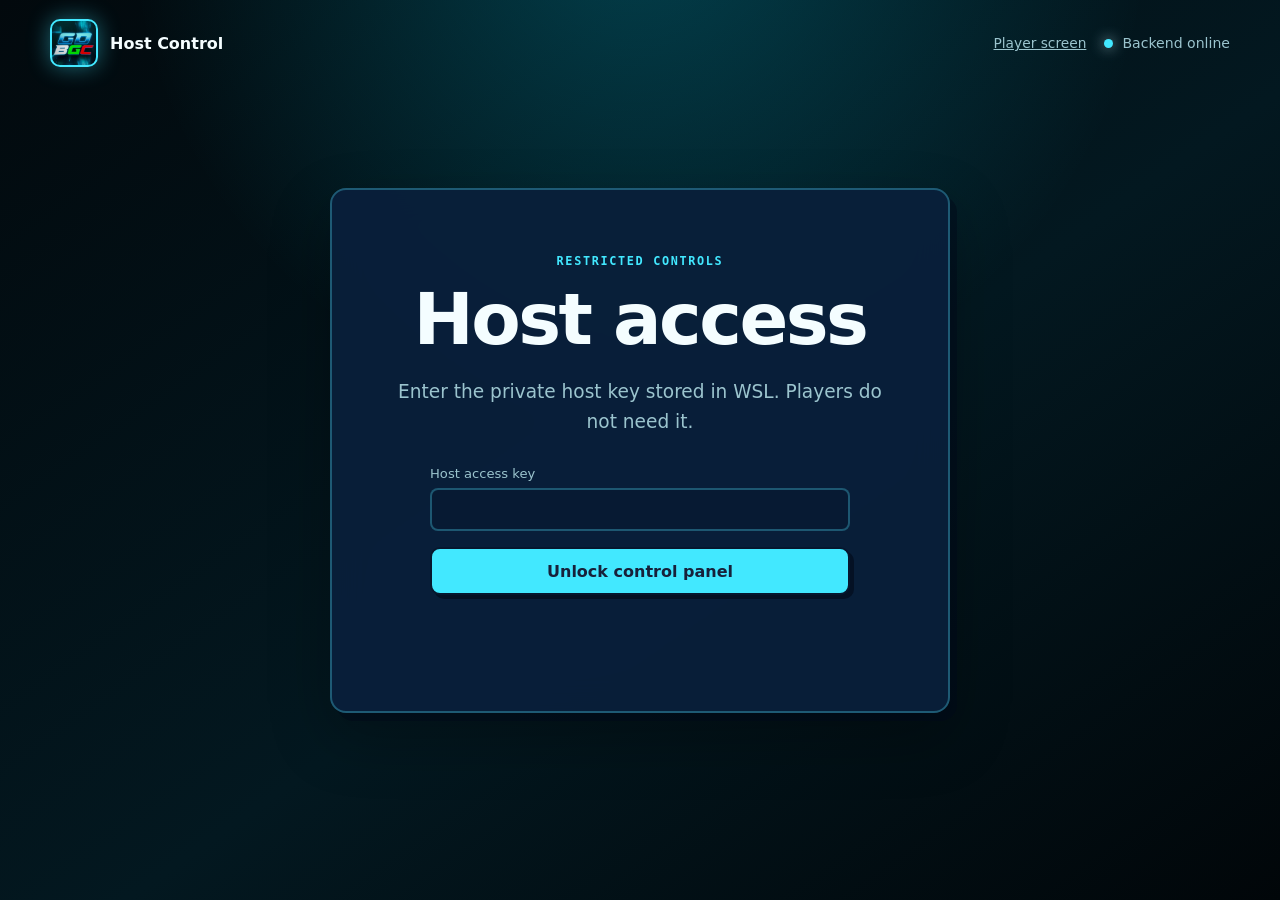
==== host.html @ 7d5bac22 "Add captain elections and answer reveal" ====
<!doctype html>
<html lang="en">
  <head>
    <meta charset="utf-8">
    <meta name="viewport" content="width=device-width, initial-scale=1">
    <meta name="robots" content="noindex, nofollow">
    <title>GDBGC Quiz — Host Control</title>
    <link rel="icon" href="data:image/svg+xml,%3Csvg xmlns='http://www.w3.org/2000/svg' viewBox='0 0 100 100'%3E%3Ctext y='.9em' font-size='90'%3E%F0%9F%8E%AF%3C/text%3E%3C/svg%3E">
    <link rel="stylesheet" href="styles.css">
    <link rel="stylesheet" href="host.css">
    <script src="host.js" defer></script>
  </head>
  <body class="host-body">
    <div class="page-shell">
      <header class="site-header">
        <a class="brand" href="./"><span class="brand-mark" aria-hidden="true"></span><span>Host Control</span></a>
        <div class="header-actions">
          <a href="./">Player screen</a>
          <button id="logout-button" class="text-button hidden" type="button">Lock panel</button>
          <div id="connection-status" class="status status-loading"><span class="status-dot"></span><span>Connecting</span></div>
        </div>
      </header>

      <main>
        <section id="login-view" class="card host-login">
          <p class="eyebrow">Restricted controls</p>
          <h1>Host access</h1>
          <p class="lede">Enter the private host key stored in WSL. Players do not need it.</p>
          <form id="login-form" class="stack-form">
            <label><span>Host access key</span><input id="host-token" type="password" autocomplete="current-password" required></label>
            <button class="button button-primary" type="submit">Unlock control panel</button>
          </form>
          <p id="login-error" class="form-error" role="alert"></p>
        </section>

        <div id="panel-view" class="hidden">
          <section class="host-titlebar">
            <div><p id="host-kicker" class="eyebrow"></p><h1 id="host-title">Game control</h1></div>
            <div class="host-title-actions">
              <button id="game-mode-button" class="button button-secondary" type="button">Enable 2-player practice</button>
              <div id="host-question-counter" class="question-counter"><strong id="host-question">1</strong><span>/ 100</span></div>
            </div>
          </section>

          <div id="host-message" class="host-message hidden" role="status"></div>

          <section id="host-live-question" class="card host-live-question hidden" aria-live="polite">
            <div><span id="host-live-question-label" class="eyebrow"></span><p id="host-live-question-text"></p><div id="host-live-question-media" class="question-media host-question-media"></div></div>
            <div class="host-live-answer">
              <span>Intended answer</span>
              <strong id="host-live-answer-text">Hidden until revealed</strong>
              <div class="host-question-actions">
                <button id="reveal-answer-button" class="button button-secondary" type="button">Reveal answer</button>
                <button id="host-next-question" class="button button-primary" type="button">Next question</button>
              </div>
            </div>
          </section>

          <nav class="host-view-tabs" aria-label="Host information panels">
            <button type="button" data-host-panel="points" aria-pressed="false">🏆 <span>Points</span></button>
            <button type="button" data-host-panel="bets" aria-pressed="false">🎲 <span>Wagers</span></button>
            <button type="button" data-host-panel="roster" aria-pressed="false">👥 <span>Roster</span></button>
            <button type="button" data-host-panel="questions" aria-pressed="false">❓ <span>Questions</span></button>
            <button type="button" data-host-panel="settings" aria-pressed="false">⚙️ <span>Settings</span></button>
          </nav>

          <section class="host-grid">
            <div class="host-main">
              <section class="card control-card round-control-card">
                <div class="section-heading"><div><p class="eyebrow">Round controls</p><h2 id="round-title"></h2></div><span id="phase-badge" class="phase-badge"></span></div>
                <div id="round-controls"></div>
              </section>

              <section class="card control-card host-detail-panel hidden" data-host-section="roster">
                <div class="section-heading"><div><p class="eyebrow">Roster</p><h2 id="roster-title">Four teams of four</h2></div><div class="roster-actions"><button id="randomize-players" class="button button-secondary" type="button">Randomize players</button><button id="save-teams" class="button button-primary" type="button">Save teams</button></div></div>
                <p id="roster-count" class="helper"></p>
                <div id="team-editor" class="team-editor"></div>
              </section>

              <section class="card question-bank-card host-detail-panel hidden" data-host-section="questions">
                <details id="question-bank-menu" open>
                  <summary><span><span class="eyebrow">Host reference</span><strong>Question bank</strong></span><span id="question-bank-count" class="question-bank-count">100</span></summary>
                  <p class="helper">Trailing parenthesized answers are kept private and revealed on demand.</p>
                  <label class="question-bank-filter"><span>Category</span><select id="question-category-filter"><option value="all">All 100 questions</option></select></label>
                  <article class="question-browser">
                    <div class="question-browser-heading"><span id="browser-question-number" class="question-bank-number"></span><small id="browser-question-category"></small></div>
                    <p id="browser-question-text"></p>
                    <div id="browser-question-media" class="question-media host-question-media"></div>
                    <div class="browser-answer"><span>Intended answer</span><strong id="browser-answer-text">Hidden until revealed</strong></div>
                    <div class="question-browser-actions">
                      <button id="browser-previous" class="button button-secondary" type="button">Previous</button>
                      <button id="browser-reveal" class="button button-primary" type="button">Reveal answer</button>
                      <button id="browser-next" class="button button-secondary" type="button">Next</button>
                    </div>
                  </article>
                </details>
              </section>

              <section class="card control-card host-detail-panel hidden" data-host-section="points">
                <p class="eyebrow">Manual override</p>
                <h2>Edit points</h2>
                <p class="helper">Set any team’s total at any time.</p>
                <div id="points-editor" class="points-editor"></div>
              </section>

              <section class="card control-card host-detail-panel hidden" data-host-section="bets">
                <p class="eyebrow">Round overview</p>
                <h2>Team wagers</h2>
                <p class="helper">See every team’s current wager and its used-number history.</p>
                <div id="host-bets-view" class="host-bets-view"></div>
              </section>

              <section class="card control-card danger-zone host-detail-panel hidden" data-host-section="settings">
                <p class="eyebrow">Danger zone</p>
                <h2>Reset game</h2>
                <p class="helper">Keeps team names, but removes players and clears scores, wagers, captains, and progress.</p>
                <button id="reset-button" class="button button-danger" type="button">Reset entire game</button>
              </section>
            </div>
          </section>
        </div>
      </main>
    </div>
  </body>
</html>
---- styles.css ----
:root {
  color-scheme: dark;
  --bg: #020b10;
  --surface: rgba(3, 22, 30, 0.95);
  --surface-strong: #073747;
  --line: rgba(79, 229, 255, 0.3);
  --text: #f4fdff;
  --muted: #9bc4ce;
  --accent: #42e8ff;
  --blue: #16bfff;
  --danger: #ff313b;
  --warning: #f4fdff;
  --pink: #18f065;
  --green: #18f065;
  --shadow: 7px 8px 0 rgba(2, 10, 25, 0.48), 0 24px 60px rgba(0, 0, 0, 0.28);
  font-family: "Trebuchet MS", "Avenir Next", ui-sans-serif, system-ui, sans-serif;
}

* { box-sizing: border-box; }
html { min-width: 320px; background: var(--bg); }
body { position: relative; min-height: 100vh; margin: 0; overflow-x: hidden; background: radial-gradient(circle at 50% -10%, rgba(0,220,255,.24), transparent 32rem), linear-gradient(145deg, #02090d, #031820 55%, #010609); color: var(--text); }
body::before { position: fixed; inset: 0; z-index: -1; background-image: linear-gradient(rgba(66,232,255,.035) 1px, transparent 1px), linear-gradient(90deg, rgba(66,232,255,.035) 1px, transparent 1px); background-size: 48px 48px; content: ""; mask-image: linear-gradient(to bottom, black, transparent 86%); }
body::after { position: fixed; inset: 0; z-index: -2; background: linear-gradient(90deg, rgba(2,11,16,.94), rgba(2,11,16,.62)), url("assets/branding/gdbgc-theme.png") center right / min(78vh, 760px) auto no-repeat; content: ""; opacity: .52; filter: saturate(1.15) contrast(1.12); }
button, input, select, textarea { font: inherit; }
button { cursor: pointer; }
a { color: var(--accent); }
.text-button { padding: 0; border: 0; background: none; color: var(--muted); font-size: .8rem; }
.hidden { display: none !important; }
.page-shell { width: min(1180px, calc(100% - 34px)); margin: 0 auto; }

.site-header { display: flex; align-items: center; justify-content: space-between; min-height: 86px; }
.brand { display: flex; gap: 12px; align-items: center; color: var(--text); font-weight: 850; text-decoration: none; }
.brand-mark { display: block; width: 48px; height: 48px; border: 2px solid var(--accent); border-radius: 10px; background: url("assets/branding/gdbgc-theme.png") center / cover; box-shadow: 0 0 22px rgba(66,232,255,.42); }
.status { display: flex; gap: 9px; align-items: center; color: var(--muted); font-size: .88rem; }
.status-dot { width: 9px; height: 9px; border-radius: 50%; background: var(--warning); box-shadow: 0 0 14px currentColor; }
.status-online .status-dot { background: var(--accent); }
.status-offline .status-dot { background: var(--danger); }
.header-side, .player-identity { display: flex; gap: 16px; align-items: center; }
.player-identity { padding: 7px 10px; border: 1px solid var(--line); border-radius: 10px; color: var(--muted); font-size: .8rem; }

main { min-height: calc(100vh - 160px); padding: 30px 0 62px; }
.card { border: 2px solid var(--line); border-radius: 16px; background: var(--surface); box-shadow: var(--shadow); backdrop-filter: blur(18px); }
.hero-card { width: min(720px, 100%); margin: 8vh auto 0; padding: clamp(32px, 7vw, 70px); text-align: center; }
.eyebrow { margin: 0 0 13px; color: var(--accent); font-family: ui-monospace, "Cascadia Mono", monospace; font-size: .74rem; font-weight: 900; letter-spacing: .14em; text-transform: uppercase; }
h1, h2, h3, p { overflow-wrap: anywhere; }
h1, h2, h3 { margin: 0; line-height: 1.08; letter-spacing: -.035em; }
h1 { font-size: clamp(2.2rem, 6vw, 4.5rem); }
h2 { font-size: clamp(1.7rem, 4vw, 2.8rem); }
.lede { max-width: 650px; margin: 18px auto 28px; color: var(--muted); font-size: clamp(1rem, 2vw, 1.16rem); line-height: 1.65; }
.button { min-height: 48px; padding: 0 24px; border: 2px solid #06182f; border-radius: 10px; box-shadow: 4px 4px 0 rgba(2,10,25,.62); font-weight: 850; transition: transform 120ms ease, opacity 120ms ease, box-shadow 120ms ease; }
.button:hover:not(:disabled) { transform: translate(-1px, -1px); box-shadow: 6px 6px 0 rgba(2,10,25,.62); }
.button:disabled { cursor: not-allowed; opacity: .42; }
.button-primary { background: var(--accent); color: #17213a; }
.button-danger { background: var(--danger); color: #27050a; }
.join-form { display: grid; grid-template-columns: 1fr auto; gap: 10px; max-width: 520px; margin: 26px auto 0; text-align: left; }
.join-form label { display: grid; gap: 7px; color: var(--muted); font-size: .82rem; }
.join-form input { width: 100%; min-height: 48px; padding: 10px 13px; border: 2px solid var(--line); border-radius: 10px; outline: none; background: #071a33; color: var(--text); }
.join-form input:focus { border-color: var(--accent); box-shadow: 0 0 0 3px rgba(66,232,255,.14); }
.join-form .button { align-self: end; }
.join-count { margin: 18px 0 0; color: var(--muted); font-size: .85rem; }
.form-error { min-height: 20px; color: var(--danger); }

.round-header { position: relative; display: grid; min-height: 86px; align-items: end; justify-items: center; gap: 20px; margin-bottom: 20px; text-align: center; }
.category-heading { max-width: min(720px, calc(100% - 150px)); }
.round-header h1 { font-size: clamp(2rem, 5vw, 3.7rem); }
.round-header .question-counter { position: absolute; right: 0; bottom: 0; }
.question-counter { display: flex; align-items: baseline; gap: 6px; color: var(--muted); }
.question-counter strong { color: var(--text); font-size: 2.3rem; }
.progress-track { height: 7px; margin-bottom: 24px; overflow: hidden; border-radius: 99px; background: rgba(148,163,184,.15); }
.progress-track span { display: block; height: 100%; border-radius: inherit; background: linear-gradient(90deg, var(--blue), var(--accent)); transition: width 300ms ease; }
.question-box { max-width: 1040px; margin: 30px auto 0; padding: clamp(30px, 5vw, 54px); border: 3px solid var(--accent); border-radius: 18px; background: radial-gradient(circle at top right, rgba(24,240,101,.2), transparent 42%), linear-gradient(135deg, rgba(66,232,255,.2), rgba(3,35,45,.96)); box-shadow: 0 0 0 5px rgba(66,232,255,.08), 0 0 38px rgba(66,232,255,.24), var(--shadow); }
.question-box span { color: var(--accent); font-size: .8rem; font-weight: 900; text-transform: uppercase; }
.question-box p { margin: 14px 0 0; color: #fff; font-size: clamp(1.55rem, 4vw, 2.75rem); font-weight: 900; line-height: 1.28; text-shadow: 0 2px 18px rgba(101,199,255,.32); }
.question-media { display: grid; gap: 10px; justify-items: center; margin-top: 16px; }
.question-media img { display: block; max-width: 100%; max-height: min(45vh, 480px); border: 1px solid var(--line); border-radius: 10px; object-fit: contain; }
.question-media audio { width: min(100%, 560px); accent-color: var(--accent); }
.question-media a { display: inline-flex; min-height: 42px; padding: 9px 14px; align-items: center; border: 1px solid var(--line); border-radius: 8px; background: var(--surface-strong); font-weight: 800; }
.persistent-question { position: sticky; top: 10px; z-index: 15; max-width: none; margin: 0 0 12px; border-color: var(--accent); background: radial-gradient(circle at 90% 5%, rgba(24,240,101,.2), transparent 38%), linear-gradient(135deg, rgba(3,53,66,.99), rgba(2,17,25,.99)); text-align: left; }

.captain-vote-panel { max-width: 920px; margin: 0 auto 22px; padding: clamp(24px, 5vw, 42px); border-color: var(--accent); background: linear-gradient(145deg, rgba(3,30,40,.98), rgba(3,12,18,.98)); text-align: center; }
.vote-help { max-width: 720px; margin: 12px auto 22px; color: var(--muted); line-height: 1.5; }
.captain-candidate-grid { display: grid; grid-template-columns: repeat(auto-fit, minmax(140px, 1fr)); gap: 12px; }
.captain-candidate { display: grid; min-height: 142px; padding: 14px; place-items: center; border: 2px solid var(--line); border-radius: 13px; background: rgba(5,42,54,.86); color: var(--text); box-shadow: 0 8px 24px rgba(0,0,0,.28); }
.captain-candidate > span { display: grid; width: 52px; height: 52px; place-items: center; border: 2px solid var(--accent); border-radius: 50%; background: #03151d; color: var(--accent); font-size: 1.35rem; font-weight: 900; }
.captain-candidate small { color: var(--muted); }
.captain-candidate:hover, .captain-candidate.selected { border-color: var(--green); background: rgba(24,240,101,.13); box-shadow: 0 0 24px rgba(24,240,101,.18); }
.captain-candidate.selected > span { border-color: var(--green); color: var(--green); }
.captain-vote-progress { display: flex; flex-wrap: wrap; gap: 7px; justify-content: center; margin-top: 18px; }
.captain-vote-progress span { padding: 6px 9px; border: 1px solid var(--line); border-radius: 99px; color: var(--muted); font-size: .72rem; }
.captain-vote-progress .complete { border-color: var(--green); color: var(--green); }

.answer-reveal-panel { margin: 0 0 12px; padding: clamp(22px, 4vw, 36px); border: 2px solid rgba(66,232,255,.48); background: linear-gradient(135deg, rgba(2,28,38,.98), rgba(4,16,24,.98)); text-align: center; }
.answer-reveal-panel > span { color: var(--accent); font-family: ui-monospace, monospace; font-size: .72rem; font-weight: 900; letter-spacing: .12em; text-transform: uppercase; }
.answer-reveal-panel h2 { margin-top: 10px; color: var(--muted); font-size: clamp(1.2rem, 3vw, 2rem); }
.answer-reveal-panel.answer-is-revealed { border-color: var(--green); background: radial-gradient(circle at top, rgba(24,240,101,.18), transparent 70%), rgba(2,24,29,.98); box-shadow: 0 0 34px rgba(24,240,101,.16); }
.answer-reveal-panel.answer-is-revealed h2 { color: #fff; }
.captain-responses-panel { margin-bottom: 14px; padding: clamp(20px, 4vw, 32px); }
.captain-responses-grid { display: grid; grid-template-columns: repeat(2, minmax(0, 1fr)); gap: 10px; margin-top: 18px; }
.captain-response { padding: 15px; border: 1px solid var(--line); border-left: 5px solid var(--danger); border-radius: 10px; background: rgba(2,17,24,.78); }
.captain-response.is-correct { border-left-color: var(--green); }
.captain-response > div { display: flex; justify-content: space-between; gap: 12px; }
.captain-response span { color: var(--danger); font-size: .74rem; font-weight: 900; text-transform: uppercase; }
.captain-response.is-correct span { color: var(--green); }
.captain-response p { margin: 10px 0 0; color: var(--text); line-height: 1.45; }

.captain-action { display: flex; justify-content: center; margin-top: 18px; }
.captain-wager-button { display: flex; gap: 12px; align-items: center; border-color: var(--pink); background: linear-gradient(135deg, var(--accent), var(--pink)); color: #17213a; }
.captain-wager-button > span:first-child { font-size: 1.45rem; }
.captain-wager-button > span:last-child { display: grid; text-align: left; }
.captain-wager-button small { margin-top: 2px; font-size: .68rem; font-weight: 700; opacity: .75; }
.captain-panel-overlay { position: fixed; inset: 0; z-index: 50; display: grid; padding: 18px; overflow-y: auto; place-items: center; background: rgba(2,10,25,.78); backdrop-filter: blur(8px); }
.captain-panel { width: min(760px, 100%); max-height: min(88vh, 820px); margin: auto; padding: clamp(22px, 4vw, 34px); overflow-y: auto; border-color: rgba(66,232,255,.55); background: linear-gradient(145deg, rgba(3,45,57,.99), rgba(2,17,25,.99)); }
.captain-panel-heading { display: flex; align-items: start; justify-content: space-between; gap: 18px; }
.captain-panel-heading h2 { font-size: clamp(1.35rem, 3vw, 2rem); }
.panel-close { display: grid; flex: 0 0 auto; width: 40px; height: 40px; padding: 0; place-items: center; border: 1px solid var(--line); border-radius: 8px; background: #071a33; color: var(--text); font-size: 1.5rem; }
.captain-wager-status { display: inline-block; margin-top: 16px; padding: 8px 11px; border: 2px solid var(--accent); border-radius: 8px; background: rgba(66,232,255,.1); color: var(--accent); font-family: ui-monospace, monospace; }
.captain-help { margin: 12px 0 20px; color: var(--muted); }
.captain-number-grid { display: grid; grid-template-columns: repeat(10, minmax(34px, 1fr)); gap: 7px; }
.wager-number { aspect-ratio: 1; min-width: 0; border: 2px solid rgba(101,199,255,.32); border-radius: 7px; background: #0b2547; color: var(--text); box-shadow: 2px 2px 0 rgba(2,10,25,.58); font-family: ui-monospace, "Cascadia Mono", monospace; font-size: clamp(.7rem, 1.5vw, .86rem); font-weight: 900; transition: transform 100ms ease, background 100ms ease, border-color 100ms ease; }
.wager-number:hover:not(:disabled) { z-index: 1; border-color: var(--accent); background: #173d6d; color: var(--accent); transform: translate(-1px, -1px) scale(1.05); }
.wager-number.selected { border-color: var(--pink); background: var(--pink); color: #171d38; box-shadow: 3px 3px 0 rgba(2,10,25,.7); }
.wager-number.used { cursor: not-allowed; border-color: #34465d; background: #26384d; color: #708196; box-shadow: none; opacity: .72; text-decoration: line-through; }

.game-info-tabs { display: grid; grid-template-columns: repeat(auto-fit, minmax(120px, 1fr)); gap: 9px; margin: 18px 0; }
.game-info-tabs button { display: flex; gap: 8px; align-items: center; justify-content: center; min-height: 48px; border: 2px solid var(--line); border-radius: 10px; background: #0b2547; color: var(--muted); box-shadow: 3px 3px 0 rgba(2,10,25,.55); font-weight: 850; }
.game-info-tabs button[aria-pressed="true"] { border-color: var(--accent); background: var(--accent); color: #17213a; }
.notification-badge { display: grid; min-width: 20px; height: 20px; padding: 0 5px; place-items: center; border-radius: 99px; background: var(--danger); color: #fff; font-size: .68rem; }
.communication-card { grid-column: 1 / -1; width: min(760px, 100%); margin: 0 auto; padding: clamp(20px, 4vw, 32px); }
.team-grid.team-chat-open { display: block; margin: -2px 0 18px; }
.team-chat-open .communication-card { border-top: 4px solid var(--pink); border-radius: 12px 12px 18px 18px; background: linear-gradient(180deg, rgba(13,42,76,.98), rgba(7,25,49,.98)); }
.communication-card h3 { font-size: 1.35rem; }
.communication-help, .communication-status, .empty-suggestions { color: var(--muted); line-height: 1.5; }
.communication-form { display: grid; gap: 11px; margin-top: 18px; }
.communication-form textarea { width: 100%; min-height: 110px; padding: 13px; resize: vertical; border: 2px solid var(--line); border-radius: 10px; outline: none; background: #071a33; color: var(--text); line-height: 1.45; }
.communication-form textarea:focus { border-color: var(--accent); box-shadow: 0 0 0 3px rgba(66,232,255,.13); }
.communication-form .button { justify-self: start; }
.communication-status { min-height: 22px; margin: 0; font-size: .82rem; }
.communication-status.error { color: var(--danger); }
.suggestion-list, .own-suggestions { display: grid; gap: 9px; margin-top: 18px; }
.suggestion-notification { padding: 13px 15px; border: 1px solid var(--line); border-left: 4px solid var(--pink); border-radius: 9px; background: rgba(101,199,255,.07); }
.suggestion-notification strong { color: var(--blue); font-size: .8rem; }
.suggestion-notification p, .own-suggestions p { margin: 5px 0 0; line-height: 1.45; }
.own-suggestions p { padding: 10px 12px; border-left: 3px solid var(--line); background: rgba(101,199,255,.05); color: var(--muted); }
.info-card { display: grid; grid-template-columns: auto 1fr auto; gap: 12px; align-items: center; padding: 18px; border-left: 4px solid var(--team-color); }
.info-card strong { font-size: .95rem; }
.info-card b { color: var(--team-color); text-align: right; }
.info-rank { display: grid; width: 30px; height: 30px; place-items: center; border-radius: 7px; background: var(--surface-strong); color: var(--accent); font-family: ui-monospace, monospace; font-weight: 900; }
.bet-info-card { grid-template-columns: 1fr auto; }
.bet-info-card small { grid-column: 1 / -1; color: var(--muted); }

.team-grid { display: grid; grid-template-columns: repeat(4, minmax(0, 1fr)); gap: 16px; margin-top: 20px; }
.team-card { position: relative; overflow: hidden; padding: 22px; box-shadow: 0 14px 38px rgba(0,0,0,.23); }
.team-card::before { position: absolute; inset: 0 auto 0 0; width: 4px; background: var(--team-color); content: ""; }
.team-1 { --team-color: #42e8ff; } .team-2 { --team-color: #18f065; } .team-3 { --team-color: #f4fdff; } .team-4 { --team-color: #ff313b; }
.team-card-top { display: flex; align-items: start; justify-content: space-between; gap: 10px; }
.team-card h3 { font-size: 1.15rem; }
.team-points { color: var(--team-color); white-space: nowrap; }
.captain { margin: 14px 0; color: var(--muted); font-size: .86rem; }
.player-chips { display: flex; flex-wrap: wrap; gap: 6px; }
.player-chips span { padding: 5px 8px; border-radius: 8px; background: rgba(148,163,184,.1); color: var(--muted); font-size: .73rem; }
.player-chips .is-captain { background: color-mix(in srgb, var(--team-color) 18%, transparent); color: var(--text); outline: 1px solid color-mix(in srgb, var(--team-color) 45%, transparent); }
.player-chips .is-me { color: var(--text); outline: 1px solid var(--accent); }
.player-chips .empty-seat { opacity: .5; font-style: italic; }
.team-round { display: flex; justify-content: space-between; gap: 10px; margin-top: 18px; padding-top: 14px; border-top: 1px solid var(--line); color: var(--muted); font-size: .78rem; }
.team-round strong { color: var(--text); }
.wager-ready { color: var(--accent) !important; }
.wager-pending { color: var(--muted) !important; }
.result-correct { color: var(--accent) !important; } .result-wrong { color: var(--danger) !important; }

.category-strip { display: flex; gap: 10px; justify-content: center; margin: 28px 0 0; }
.category-strip span { display: grid; width: 32px; height: 32px; place-items: center; border: 1px solid var(--line); border-radius: 50%; color: var(--muted); font-size: .78rem; font-weight: 850; }
.category-strip .active { border-color: var(--accent); background: rgba(66,232,255,.14); color: var(--accent); }
.category-strip .complete { border-color: transparent; background: var(--accent); color: #17213a; }

.loader { width: 34px; height: 34px; margin: 25px auto 0; border: 3px solid rgba(66,232,255,.2); border-top-color: var(--accent); border-radius: 50%; animation: spin 800ms linear infinite; }
footer { display: flex; flex-wrap: wrap; gap: 9px; justify-content: center; min-height: 70px; color: var(--muted); font-size: .82rem; }
@keyframes spin { to { transform: rotate(360deg); } }

@media (max-width: 940px) { .team-grid { grid-template-columns: repeat(2, 1fr); } }
@media (max-width: 560px) {
  .page-shell { width: min(100% - 20px, 1180px); }
  .site-header { align-items: flex-start; min-height: 74px; padding: 12px 0; }
  .brand { gap: 8px; font-size: .82rem; }
  .brand-mark { width: 34px; height: 34px; }
  .header-side { display: grid; gap: 4px; justify-items: end; }
  .player-identity { max-width: 175px; padding: 4px 7px; font-size: .68rem; }
  .status { font-size: .7rem; }
  main { padding-top: 14px; }
  .team-grid { grid-template-columns: 1fr; }
  .round-header { min-height: 78px; align-items: center; margin-bottom: 12px; }
  .category-heading { max-width: calc(100% - 82px); }
  .round-header h1 { font-size: 1.75rem; }
  .question-counter strong { font-size: 1.6rem; }
  .persistent-question { top: 6px; padding: 17px; }
  .persistent-question p { font-size: 1.35rem; }
  .persistent-question .question-media img { max-height: 34vh; }
  .captain-responses-grid { grid-template-columns: 1fr; }
  .join-form { grid-template-columns: 1fr; }
  .captain-panel-overlay { padding: 8px; place-items: end center; }
  .captain-panel { width: 100%; max-height: 88vh; border-radius: 14px 14px 8px 8px; }
  .captain-number-grid { grid-template-columns: repeat(5, 1fr); gap: 6px; }
  .game-info-tabs { position: sticky; bottom: 8px; z-index: 14; gap: 6px; }
  .game-info-tabs { grid-template-columns: repeat(auto-fit, minmax(76px, 1fr)); }
  .game-info-tabs button { min-height: 46px; padding: 6px 3px; font-size: .72rem; }
  .category-strip { gap: 5px; overflow-x: auto; justify-content: flex-start; padding-bottom: 5px; }
  .category-strip span { flex: 0 0 29px; width: 29px; height: 29px; }
}
@media (prefers-reduced-motion: reduce) { *, *::before, *::after { animation-duration: .01ms !important; transition-duration: .01ms !important; } }
---- host.css ----
.host-body { --surface: rgba(9, 31, 58, .97); }
.header-actions { display: flex; gap: 18px; align-items: center; }
.header-actions a, .text-button { color: var(--muted); font-size: .86rem; }
.text-button { padding: 0; border: 0; background: none; }
.host-login { width: min(620px, 100%); margin: 8vh auto; padding: clamp(30px, 7vw, 64px); text-align: center; }
.stack-form { display: grid; gap: 16px; max-width: 420px; margin: 26px auto 0; }
.stack-form label, .field { display: grid; gap: 7px; color: var(--muted); font-size: .82rem; text-align: left; }
input, select { width: 100%; min-height: 43px; padding: 9px 11px; border: 2px solid var(--line); border-radius: 8px; outline: none; background: #071a33; color: var(--text); }
input:focus, select:focus { border-color: var(--accent); box-shadow: 0 0 0 3px rgba(66,232,255,.13); }
.form-error { min-height: 20px; color: var(--danger); }
.host-titlebar { display: flex; align-items: end; justify-content: space-between; margin-bottom: 22px; }
.host-titlebar h1 { font-size: clamp(2.2rem, 5vw, 4rem); }
.host-title-actions { display: flex; gap: 14px; align-items: center; }
.host-title-actions > .button { min-height: 42px; padding: 0 14px; font-size: .75rem; }
.host-grid { display: grid; grid-template-columns: 1fr; gap: 20px; }
.host-main, .host-sidebar { display: grid; align-content: start; gap: 20px; }
.control-card { padding: clamp(22px, 4vw, 34px); box-shadow: 0 15px 42px rgba(0,0,0,.24); }
.section-heading { display: flex; align-items: start; justify-content: space-between; gap: 20px; margin-bottom: 25px; }
.section-heading h2, .control-card h2 { font-size: 1.5rem; }
.phase-badge { padding: 7px 10px; border: 2px solid rgba(66,232,255,.35); border-radius: 8px; background: rgba(66,232,255,.1); color: var(--accent); font-family: ui-monospace, monospace; font-size: .72rem; font-weight: 900; text-transform: uppercase; }
.helper { color: var(--muted); font-size: .86rem; line-height: 1.55; }
.host-message { margin-bottom: 18px; padding: 13px 16px; border: 2px solid rgba(66,232,255,.36); border-radius: 10px; background: rgba(66,232,255,.09); color: var(--accent); }
.host-message.error { border-color: rgba(255,135,150,.3); background: rgba(255,135,150,.08); color: var(--danger); }
.host-live-question { position: sticky; top: 8px; z-index: 20; display: grid; grid-template-columns: 1fr minmax(180px, .3fr); gap: 22px; align-items: center; margin-bottom: 14px; padding: 20px 24px; border-color: var(--accent); background: linear-gradient(135deg, rgba(3,48,61,.99), rgba(2,16,23,.99)); }
.host-live-question .eyebrow { margin-bottom: 7px; }
.host-live-question p { margin: 0; font-size: clamp(1.05rem, 2vw, 1.45rem); font-weight: 800; line-height: 1.35; }
.host-live-answer { display: grid; gap: 5px; padding-left: 18px; border-left: 1px solid var(--line); }
.host-live-answer span { color: var(--muted); font-size: .65rem; font-weight: 900; letter-spacing: .1em; text-transform: uppercase; }
.host-live-answer strong { color: var(--accent); }
.host-live-answer.is-revealed { padding: 16px 18px; border: 2px solid var(--green); border-radius: 12px; background: rgba(24,240,101,.12); box-shadow: 0 0 28px rgba(24,240,101,.18); }
.host-live-answer.is-revealed strong { color: #fff; font-size: 1.1rem; line-height: 1.4; }
.host-live-answer .answer-concealed { color: var(--muted); font-style: italic; font-weight: 600; }
.host-question-actions { display: flex; flex-wrap: wrap; gap: 7px; margin-top: 7px; }
.host-question-actions .button { min-height: 38px; padding: 0 12px; font-size: .72rem; }
.host-view-tabs { display: grid; grid-template-columns: repeat(5, 1fr); gap: 9px; margin-bottom: 18px; }
.host-view-tabs button { display: flex; gap: 8px; align-items: center; justify-content: center; min-height: 48px; border: 2px solid var(--line); border-radius: 10px; background: #0b2547; color: var(--muted); box-shadow: 3px 3px 0 rgba(2,10,25,.55); font-weight: 850; }
.host-view-tabs button[aria-pressed="true"] { border-color: var(--accent); background: var(--accent); color: #17213a; }
.host-detail-panel { animation: panel-in 150ms ease-out; }
@keyframes panel-in { from { opacity: 0; transform: translateY(-5px); } }
.captain-grid, .wager-grid, .result-grid { display: grid; grid-template-columns: repeat(2, 1fr); gap: 12px; margin: 20px 0; }
.round-team { padding: 16px; border: 1px solid var(--line); border-radius: 13px; background: rgba(8,17,31,.55); }
.round-team strong { display: block; margin-bottom: 6px; }
.round-team small { color: var(--muted); }
.submitted-team-answer { min-height: 46px; margin: 10px 0; padding: 10px; border-left: 3px solid var(--pink); background: rgba(255,114,182,.08); color: var(--text); font-size: .86rem; line-height: 1.4; }
.round-team .captain-name { color: var(--accent); }
.team-roles { display: grid; gap: 5px; }
.question-preview { margin: 20px 0; padding: 22px; border: 1px solid rgba(114,184,255,.3); border-radius: 14px; background: rgba(114,184,255,.08); }
.question-preview p { margin: 9px 0 0; font-size: 1.2rem; font-weight: 750; line-height: 1.4; }
.question-answer { display: flex; gap: 8px; align-items: baseline; margin-top: 16px; padding-top: 14px; border-top: 1px solid var(--line); }
.question-answer span { color: var(--muted); font-size: .72rem; font-weight: 900; letter-spacing: .08em; text-transform: uppercase; }
.question-answer strong { color: var(--accent); }
.control-actions { display: flex; flex-wrap: wrap; gap: 10px; margin-top: 20px; }
.button-secondary { border: 1px solid var(--line); background: var(--surface-strong); color: var(--text); }
.lobby-status { display: flex; flex-wrap: wrap; gap: 10px 24px; align-items: center; margin: 20px 0; padding: 17px; border: 1px solid var(--line); border-radius: 13px; background: rgba(8,17,31,.5); }
.lobby-status strong { color: var(--accent); font-size: 1.15rem; }
.lobby-status span { color: var(--muted); }
.test-success, .test-failure { margin: 18px 0; padding: 14px 16px; border-radius: 12px; font-weight: 800; }
.test-success { background: rgba(255,180,84,.1); color: var(--accent); }
.test-failure { background: rgba(255,135,150,.1); color: var(--danger); }
.team-editor { display: grid; grid-template-columns: repeat(2, 1fr); gap: 14px; }
.roster-actions { display: flex; flex-wrap: wrap; gap: 9px; justify-content: flex-end; }
.team-edit-card { display: grid; gap: 10px; padding: 16px; border: 1px solid var(--line); border-radius: 14px; background: rgba(8,17,31,.5); }
.player-fields { display: grid; grid-template-columns: repeat(2, 1fr); gap: 8px; }
.points-editor { display: grid; gap: 10px; margin-top: 18px; }
.point-row { display: grid; grid-template-columns: 1fr 100px 58px; gap: 8px; align-items: center; }
.point-row button { min-height: 42px; padding: 0 10px; }
.danger-zone { border-color: rgba(255,135,150,.22); }
.danger-zone .eyebrow { color: var(--danger); }
.used-wagers { max-height: 90px; margin-top: 8px; overflow: auto; color: var(--muted); font-size: .72rem; line-height: 1.5; }
.wager-submitted, .wager-waiting { display: block; font-family: ui-monospace, monospace; }
.wager-submitted { color: var(--accent); }
.wager-waiting { color: var(--muted); }
.host-bets-view { display: grid; grid-template-columns: repeat(2, 1fr); gap: 11px; margin-top: 18px; }
.host-bet-row { display: grid; grid-template-columns: 1fr auto; gap: 10px; padding: 15px; border: 1px solid var(--line); border-radius: 10px; background: rgba(8,17,31,.5); }
.host-bet-row div { display: grid; gap: 4px; }
.host-bet-row small, .host-bet-row p { color: var(--muted); }
.host-bet-row b { color: var(--accent); white-space: nowrap; }
.host-bet-row p { grid-column: 1 / -1; margin: 0; font-size: .72rem; line-height: 1.45; }
.question-bank-card { padding: 0; overflow: hidden; box-shadow: 0 15px 42px rgba(0,0,0,.24); }
.question-bank-card details > summary { display: flex; align-items: center; justify-content: space-between; gap: 14px; padding: 20px 22px; cursor: pointer; list-style: none; }
.question-bank-card details > summary::-webkit-details-marker { display: none; }
.question-bank-card details > summary::after { color: var(--accent); content: "+"; font-family: ui-monospace, monospace; font-size: 1.3rem; font-weight: 900; }
.question-bank-card details[open] > summary::after { content: "−"; }
.question-bank-card summary .eyebrow { display: block; margin-bottom: 5px; font-size: .64rem; }
.question-bank-card summary strong { font-size: 1.15rem; }
.question-bank-count { display: grid; min-width: 50px; height: 30px; margin-left: auto; place-items: center; border: 1px solid rgba(255,180,84,.38); border-radius: 7px; background: rgba(255,180,84,.1); color: var(--accent); font-family: ui-monospace, monospace; font-size: .74rem; font-weight: 900; }
.question-bank-card > details > .helper, .question-bank-filter, .question-browser { margin-right: 22px; margin-left: 22px; }
.question-bank-card > details > .helper { margin-top: 0; }
.question-bank-filter { display: grid; gap: 6px; color: var(--muted); font-size: .72rem; }
.question-bank-number { display: grid; width: 28px; height: 28px; place-items: center; border-radius: 6px; background: var(--surface-strong); color: var(--blue); font-family: ui-monospace, monospace; font-size: .72rem; font-weight: 900; }
.question-browser { margin-top: 14px; margin-bottom: 22px; padding: 16px; border: 1px solid var(--line); border-radius: 11px; background: rgba(8,17,31,.5); }
.question-browser-heading { display: flex; gap: 10px; align-items: center; }
.question-browser-heading small { color: var(--muted); font-size: .68rem; font-weight: 800; text-transform: uppercase; }
.question-browser > p { margin: 14px 0 0; font-size: .9rem; font-weight: 750; line-height: 1.45; }
.question-browser .question-media img { max-height: 320px; }
.browser-answer { display: grid; gap: 5px; margin-top: 15px; padding-top: 13px; border-top: 1px solid var(--line); }
.browser-answer span { color: var(--muted); font-size: .62rem; font-weight: 900; letter-spacing: .1em; text-transform: uppercase; }
.browser-answer strong { color: var(--accent); font-size: .82rem; line-height: 1.4; }
.browser-answer .answer-concealed { color: var(--muted); font-style: italic; font-weight: 600; }
.question-browser-actions { display: grid; grid-template-columns: 1fr 1.25fr 1fr; gap: 7px; margin-top: 15px; }
.question-browser-actions .button { min-height: 40px; padding: 0 8px; font-size: .7rem; }

@media (max-width: 920px) { .host-grid { grid-template-columns: 1fr; } }
@media (max-width: 660px) {
  .host-body .page-shell { width: min(100% - 18px, 1180px); }
  .host-body main { padding-top: 10px; }
  .host-titlebar { align-items: center; margin-bottom: 14px; }
  .host-title-actions { display: grid; gap: 6px; justify-items: end; }
  .host-title-actions > .button { min-height: 36px; max-width: 145px; padding: 4px 8px; font-size: .62rem; }
  .host-titlebar h1 { font-size: 1.85rem; }
  .host-titlebar .eyebrow { font-size: .62rem; }
  .host-view-tabs { position: sticky; bottom: 7px; z-index: 18; grid-template-columns: repeat(5, 1fr); gap: 4px; }
  .host-view-tabs button { display: grid; gap: 1px; min-height: 48px; padding: 5px 2px; font-size: .64rem; }
  .host-live-question { top: 5px; grid-template-columns: 1fr; gap: 10px; padding: 16px; }
  .host-live-answer { padding: 9px 0 0; border-top: 1px solid var(--line); border-left: 0; }
  .host-live-question .question-media img { max-height: 30vh; }
  .host-question-actions { display: grid; grid-template-columns: 1fr 1fr; }
  .team-editor, .captain-grid, .wager-grid, .result-grid, .host-bets-view { grid-template-columns: 1fr; }
  .section-heading { align-items: stretch; flex-direction: column; }
  .header-actions { gap: 8px; }
  .header-actions a { display: none; }
  .player-fields { grid-template-columns: 1fr; }
  .control-card { padding: 19px 16px; }
  .point-row { grid-template-columns: 1fr 80px 52px; }
}
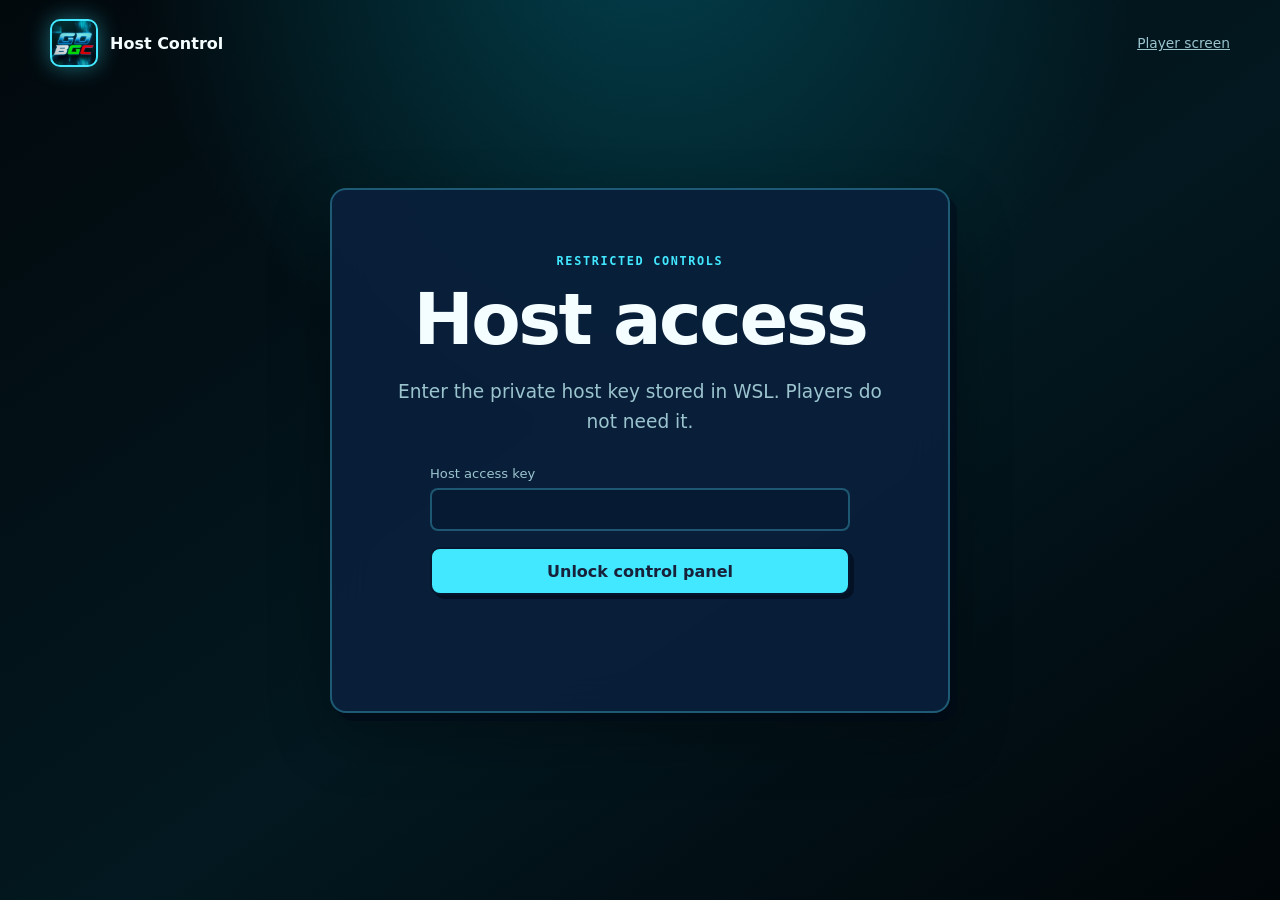
==== commit d88e8964: "Add host timer and refine quiz flow" ====
--- a/host.html
+++ b/host.html
@@ -17,7 +17,6 @@
         <div class="header-actions">
           <a href="./">Player screen</a>
           <button id="logout-button" class="text-button hidden" type="button">Lock panel</button>
-          <div id="connection-status" class="status status-loading"><span class="status-dot"></span><span>Connecting</span></div>
         </div>
       </header>
 
@@ -43,6 +42,14 @@
           </section>
 
           <div id="host-message" class="host-message hidden" role="status"></div>
+
+          <section class="card host-timer-control">
+            <div><p class="eyebrow">Player countdown</p><h2>Custom timer</h2><p class="helper">When it expires, captain answers lock and teams wait for review.</p></div>
+            <label><span>Seconds</span><input id="host-timer-seconds" type="number" min="1" max="3600" value="30"></label>
+            <strong id="host-timer-clock">30s</strong>
+            <button id="start-timer-button" class="button button-primary" type="button">Start timer</button>
+            <button id="stop-timer-button" class="button button-secondary" type="button">Stop</button>
+          </section>
 
           <section id="host-live-question" class="card host-live-question hidden" aria-live="polite">
             <div><span id="host-live-question-label" class="eyebrow"></span><p id="host-live-question-text"></p><div id="host-live-question-media" class="question-media host-question-media"></div></div>
--- a/styles.css
+++ b/styles.css
@@ -27,6 +27,11 @@
 .text-button { padding: 0; border: 0; background: none; color: var(--muted); font-size: .8rem; }
 .hidden { display: none !important; }
 .page-shell { width: min(1180px, calc(100% - 34px)); margin: 0 auto; }
+.global-timer { position: fixed; top: 8px; left: 50%; z-index: 80; display: flex; gap: 10px; align-items: center; padding: 8px 13px; border: 2px solid var(--accent); border-radius: 99px; background: rgba(2,16,23,.96); box-shadow: 0 0 24px rgba(66,232,255,.3); color: var(--accent); transform: translateX(-50%); }
+.global-timer span { font-size: .62rem; font-weight: 900; letter-spacing: .08em; white-space: nowrap; }
+.global-timer strong { min-width: 30px; color: #fff; font-family: ui-monospace, monospace; font-size: 1.15rem; text-align: center; }
+.global-timer.timer-expired { border-color: var(--danger); color: var(--danger); box-shadow: 0 0 24px rgba(255,49,59,.3); }
+body:has(.global-timer:not(.hidden)) .site-header { padding-top: 54px; }
 
 .site-header { display: flex; align-items: center; justify-content: space-between; min-height: 86px; }
 .brand { display: flex; gap: 12px; align-items: center; color: var(--text); font-weight: 850; text-decoration: none; }
@@ -75,7 +80,7 @@
 .question-media img { display: block; max-width: 100%; max-height: min(45vh, 480px); border: 1px solid var(--line); border-radius: 10px; object-fit: contain; }
 .question-media audio { width: min(100%, 560px); accent-color: var(--accent); }
 .question-media a { display: inline-flex; min-height: 42px; padding: 9px 14px; align-items: center; border: 1px solid var(--line); border-radius: 8px; background: var(--surface-strong); font-weight: 800; }
-.persistent-question { position: sticky; top: 10px; z-index: 15; max-width: none; margin: 0 0 12px; border-color: var(--accent); background: radial-gradient(circle at 90% 5%, rgba(24,240,101,.2), transparent 38%), linear-gradient(135deg, rgba(3,53,66,.99), rgba(2,17,25,.99)); text-align: left; }
+.persistent-question { position: relative; max-width: none; margin: 0 0 12px; border-color: var(--accent); background: radial-gradient(circle at 90% 5%, rgba(24,240,101,.2), transparent 38%), linear-gradient(135deg, rgba(3,53,66,.99), rgba(2,17,25,.99)); text-align: left; }
 
 .captain-vote-panel { max-width: 920px; margin: 0 auto 22px; padding: clamp(24px, 5vw, 42px); border-color: var(--accent); background: linear-gradient(145deg, rgba(3,30,40,.98), rgba(3,12,18,.98)); text-align: center; }
 .vote-help { max-width: 720px; margin: 12px auto 22px; color: var(--muted); line-height: 1.5; }
@@ -96,12 +101,13 @@
 .answer-reveal-panel.answer-is-revealed h2 { color: #fff; }
 .captain-responses-panel { margin-bottom: 14px; padding: clamp(20px, 4vw, 32px); }
 .captain-responses-grid { display: grid; grid-template-columns: repeat(2, minmax(0, 1fr)); gap: 10px; margin-top: 18px; }
-.captain-response { padding: 15px; border: 1px solid var(--line); border-left: 5px solid var(--danger); border-radius: 10px; background: rgba(2,17,24,.78); }
-.captain-response.is-correct { border-left-color: var(--green); }
+.captain-response { padding: 15px; border: 2px solid var(--danger); border-left-width: 7px; border-radius: 10px; background: linear-gradient(135deg, rgba(255,49,59,.2), rgba(44,5,10,.72)); box-shadow: 0 0 20px rgba(255,49,59,.1); }
+.captain-response.is-correct { border-color: var(--green); background: linear-gradient(135deg, rgba(24,240,101,.17), rgba(2,36,19,.72)); box-shadow: 0 0 20px rgba(24,240,101,.1); }
 .captain-response > div { display: flex; justify-content: space-between; gap: 12px; }
 .captain-response span { color: var(--danger); font-size: .74rem; font-weight: 900; text-transform: uppercase; }
 .captain-response.is-correct span { color: var(--green); }
-.captain-response p { margin: 10px 0 0; color: var(--text); line-height: 1.45; }
+.captain-response p { margin: 10px 0 0; color: var(--text); font-weight: 900; line-height: 1.45; text-transform: uppercase; }
+.wanted-answer { display: block; margin-top: 10px; padding-top: 9px; border-top: 1px solid rgba(255,255,255,.18); color: #ffd8db; font-size: .68rem; line-height: 1.4; text-transform: uppercase; }
 
 .captain-action { display: flex; justify-content: center; margin-top: 18px; }
 .captain-wager-button { display: flex; gap: 12px; align-items: center; border-color: var(--pink); background: linear-gradient(135deg, var(--accent), var(--pink)); color: #17213a; }
@@ -131,7 +137,7 @@
 .communication-card h3 { font-size: 1.35rem; }
 .communication-help, .communication-status, .empty-suggestions { color: var(--muted); line-height: 1.5; }
 .communication-form { display: grid; gap: 11px; margin-top: 18px; }
-.communication-form textarea { width: 100%; min-height: 110px; padding: 13px; resize: vertical; border: 2px solid var(--line); border-radius: 10px; outline: none; background: #071a33; color: var(--text); line-height: 1.45; }
+.communication-form textarea { width: 100%; min-height: 110px; padding: 13px; resize: vertical; border: 2px solid var(--line); border-radius: 10px; outline: none; background: #071a33; color: var(--text); line-height: 1.45; text-transform: uppercase; }
 .communication-form textarea:focus { border-color: var(--accent); box-shadow: 0 0 0 3px rgba(66,232,255,.13); }
 .communication-form .button { justify-self: start; }
 .communication-status { min-height: 22px; margin: 0; font-size: .82rem; }
@@ -191,7 +197,7 @@
   .category-heading { max-width: calc(100% - 82px); }
   .round-header h1 { font-size: 1.75rem; }
   .question-counter strong { font-size: 1.6rem; }
-  .persistent-question { top: 6px; padding: 17px; }
+  .persistent-question { padding: 17px; }
   .persistent-question p { font-size: 1.35rem; }
   .persistent-question .question-media img { max-height: 34vh; }
   .captain-responses-grid { grid-template-columns: 1fr; }
--- a/host.css
+++ b/host.css
@@ -21,7 +21,14 @@
 .helper { color: var(--muted); font-size: .86rem; line-height: 1.55; }
 .host-message { margin-bottom: 18px; padding: 13px 16px; border: 2px solid rgba(66,232,255,.36); border-radius: 10px; background: rgba(66,232,255,.09); color: var(--accent); }
 .host-message.error { border-color: rgba(255,135,150,.3); background: rgba(255,135,150,.08); color: var(--danger); }
-.host-live-question { position: sticky; top: 8px; z-index: 20; display: grid; grid-template-columns: 1fr minmax(180px, .3fr); gap: 22px; align-items: center; margin-bottom: 14px; padding: 20px 24px; border-color: var(--accent); background: linear-gradient(135deg, rgba(3,48,61,.99), rgba(2,16,23,.99)); }
+.host-timer-control { display: grid; grid-template-columns: 1fr 110px auto auto auto; gap: 12px; align-items: center; margin-bottom: 14px; padding: 17px 20px; }
+.host-timer-control h2 { font-size: 1.25rem; }
+.host-timer-control .helper { margin: 4px 0 0; }
+.host-timer-control label { display: grid; gap: 4px; color: var(--muted); font-size: .7rem; }
+.host-timer-control strong { min-width: 62px; color: var(--accent); font-family: ui-monospace, monospace; font-size: 1.4rem; text-align: center; }
+.host-timer-control strong.timer-expired { color: var(--danger); font-size: .9rem; }
+.host-timer-control .button { min-height: 42px; padding: 0 14px; }
+.host-live-question { position: relative; display: grid; grid-template-columns: 1fr minmax(180px, .3fr); gap: 22px; align-items: center; margin-bottom: 14px; padding: 20px 24px; border-color: var(--accent); background: linear-gradient(135deg, rgba(3,48,61,.99), rgba(2,16,23,.99)); }
 .host-live-question .eyebrow { margin-bottom: 7px; }
 .host-live-question p { margin: 0; font-size: clamp(1.05rem, 2vw, 1.45rem); font-weight: 800; line-height: 1.35; }
 .host-live-answer { display: grid; gap: 5px; padding-left: 18px; border-left: 1px solid var(--line); }
@@ -41,7 +48,7 @@
 .round-team { padding: 16px; border: 1px solid var(--line); border-radius: 13px; background: rgba(8,17,31,.55); }
 .round-team strong { display: block; margin-bottom: 6px; }
 .round-team small { color: var(--muted); }
-.submitted-team-answer { min-height: 46px; margin: 10px 0; padding: 10px; border-left: 3px solid var(--pink); background: rgba(255,114,182,.08); color: var(--text); font-size: .86rem; line-height: 1.4; }
+.submitted-team-answer { min-height: 46px; margin: 10px 0; padding: 10px; border-left: 3px solid var(--pink); background: rgba(255,114,182,.08); color: var(--text); font-size: .86rem; font-weight: 800; line-height: 1.4; text-transform: uppercase; }
 .round-team .captain-name { color: var(--accent); }
 .team-roles { display: grid; gap: 5px; }
 .question-preview { margin: 20px 0; padding: 22px; border: 1px solid rgba(114,184,255,.3); border-radius: 14px; background: rgba(114,184,255,.08); }
@@ -111,7 +118,10 @@
   .host-titlebar .eyebrow { font-size: .62rem; }
   .host-view-tabs { position: sticky; bottom: 7px; z-index: 18; grid-template-columns: repeat(5, 1fr); gap: 4px; }
   .host-view-tabs button { display: grid; gap: 1px; min-height: 48px; padding: 5px 2px; font-size: .64rem; }
-  .host-live-question { top: 5px; grid-template-columns: 1fr; gap: 10px; padding: 16px; }
+  .host-live-question { grid-template-columns: 1fr; gap: 10px; padding: 16px; }
+  .host-timer-control { grid-template-columns: 1fr 78px; }
+  .host-timer-control > div { grid-column: 1 / -1; }
+  .host-timer-control .button { padding: 0 8px; font-size: .7rem; }
   .host-live-answer { padding: 9px 0 0; border-top: 1px solid var(--line); border-left: 0; }
   .host-live-question .question-media img { max-height: 30vh; }
   .host-question-actions { display: grid; grid-template-columns: 1fr 1fr; }
